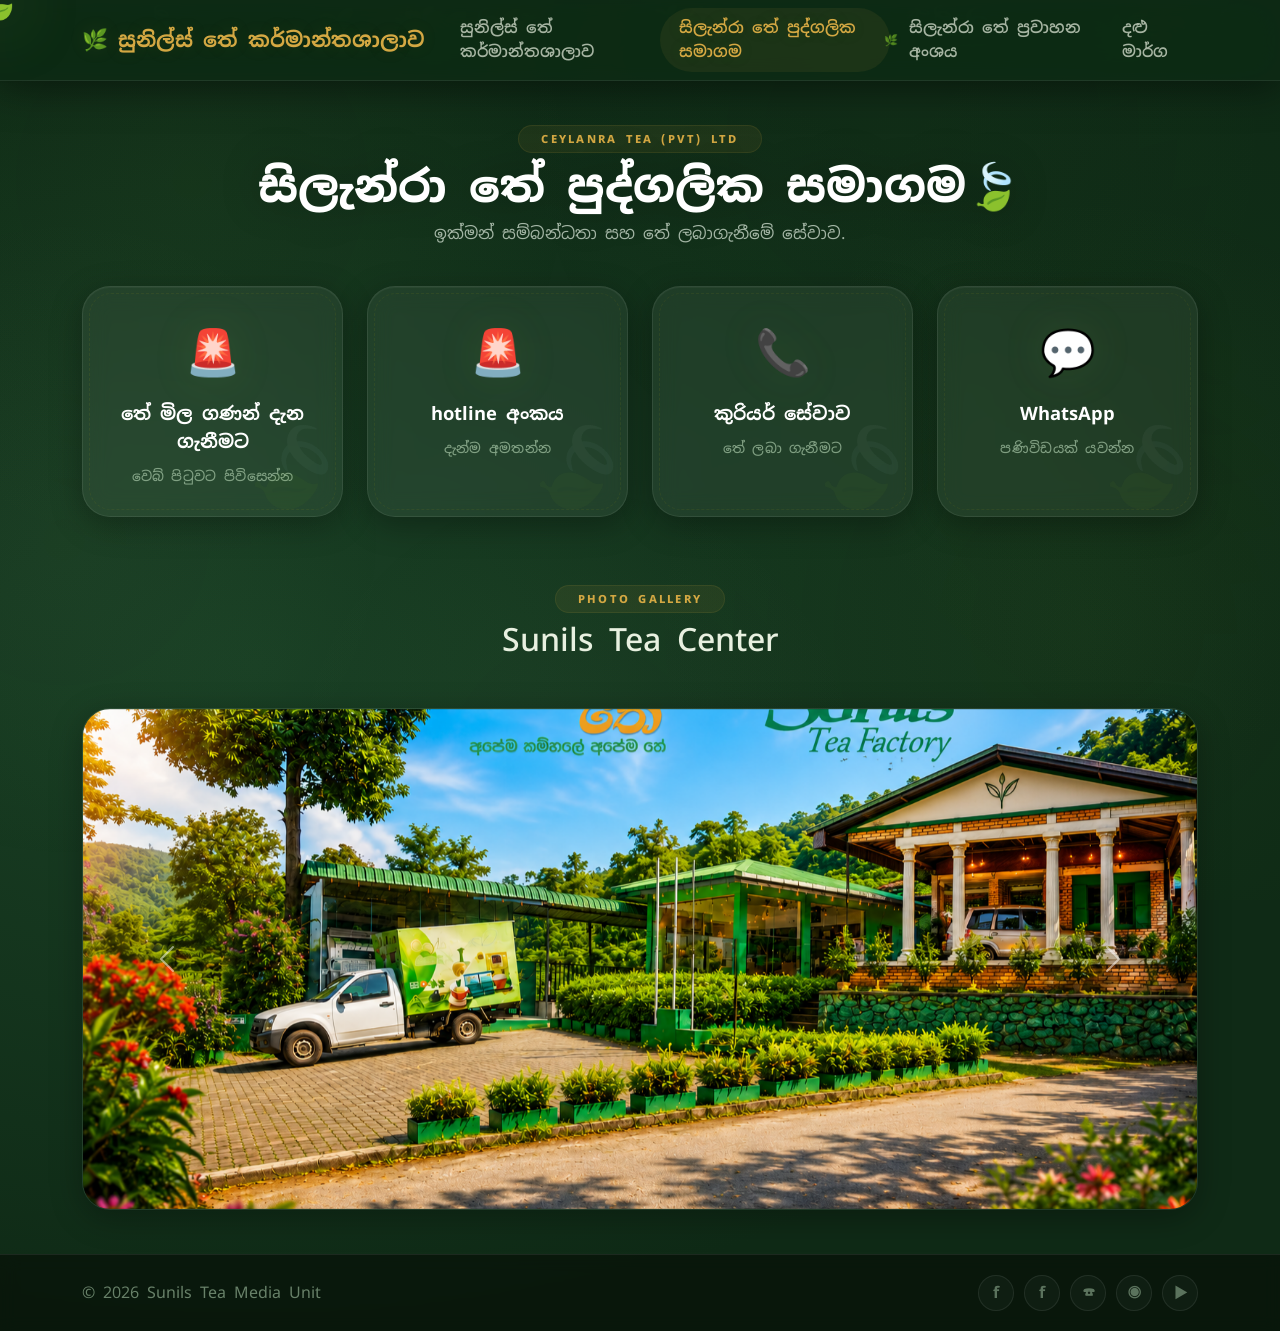
==== sirendra.html @ 20cf8dbf "Add files via upload" ====
<!DOCTYPE html>
<html lang="si">
<head>
    <meta charset="utf-8">
    <meta name="viewport" content="width=device-width, initial-scale=1">
    <title>සිලැන්රා තේ පුද්ගලික සමාගම</title>

    <!-- Bootstrap 5.3.2 (same as theme) -->
    <link href="https://cdn.jsdelivr.net/npm/bootstrap@5.3.2/dist/css/bootstrap.min.css" rel="stylesheet">
    <!-- Google Font (Sinhala) -->
    <link href="https://fonts.googleapis.com/css2?family=Noto+Sans+Sinhala:wght@400;500;600;700;800&display=swap" rel="stylesheet">

    <style>
        /* ===== ROOT VARIABLES (Tea Leaf Theme – No Background Image) ===== */
        :root {
            --tea-dark: #0f2a16;
            --tea-mid: #1f4028;
            --tea-green: #4c8b3a;
            --tea-light: #75b843;
            --tea-pale: #a8d08a;
            --gold: #d4a843;
            --card-glass: rgba(255, 255, 255, 0.06);
            --border-glass: rgba(255, 255, 255, 0.08);
        }

        * {
            margin: 0;
            padding: 0;
            box-sizing: border-box;
        }

        body {
            font-family: "Noto Sans Sinhala", sans-serif;
            min-height: 100vh;
            background: radial-gradient(ellipse at 20% 50%, #1a4025 0%, var(--tea-dark) 70%);
            color: #e8f0e0;
            overflow-x: hidden;
            cursor: none;
            position: relative;
        }

        /* ===== FULL PAGE LEAF PATTERN OVERLAY (Pure CSS, no image) ===== */
        body::before {
            content: "";
            position: fixed;
            top: 0;
            left: 0;
            width: 100%;
            height: 100%;
            z-index: 0;
            pointer-events: none;
            background:
                radial-gradient(circle at 15% 20%, rgba(117, 184, 67, 0.04) 0%, transparent 30%),
                radial-gradient(circle at 85% 70%, rgba(117, 184, 67, 0.05) 0%, transparent 35%),
                radial-gradient(circle at 45% 85%, rgba(168, 208, 138, 0.03) 0%, transparent 28%),
                radial-gradient(circle at 70% 15%, rgba(75, 139, 58, 0.04) 0%, transparent 32%),
                radial-gradient(circle at 5% 60%, rgba(168, 208, 138, 0.03) 0%, transparent 25%),
                radial-gradient(circle at 95% 40%, rgba(75, 139, 58, 0.03) 0%, transparent 30%);
        }

        /* ===== FLOATING LEAF PARTICLES (CSS only) ===== */
        .leaf-particle {
            position: fixed;
            font-size: 1.8rem;
            pointer-events: none;
            z-index: 0;
            opacity: 0.08;
            animation: leafFloat linear infinite;
            will-change: transform;
            filter: drop-shadow(0 0 8px rgba(117, 184, 67, 0.1));
        }

        @keyframes leafFloat {
            0% {
                transform: translateY(-20vh) rotate(0deg) scale(0.8);
                opacity: 0.02;
            }
            25% {
                transform: translateY(20vh) translateX(80px) rotate(90deg) scale(1.2);
                opacity: 0.12;
            }
            50% {
                transform: translateY(50vh) translateX(-60px) rotate(180deg) scale(0.9);
                opacity: 0.08;
            }
            75% {
                transform: translateY(75vh) translateX(90px) rotate(270deg) scale(1.1);
                opacity: 0.15;
            }
            100% {
                transform: translateY(110vh) translateX(-40px) rotate(360deg) scale(0.7);
                opacity: 0.02;
            }
        }

        /* ===== CUSTOM LEAF CURSOR ===== */
        #cursor-leaf {
            position: fixed;
            font-size: 2.2rem;
            pointer-events: none;
            z-index: 99999;
            filter: drop-shadow(0 0 30px rgba(117, 184, 67, 0.5));
            transform: translate(-50%, -50%);
            transition: transform 0.06s ease;
        }

        /* ===== TRAIL LEAVES (follow cursor with wind) ===== */
        .trail-leaf {
            position: fixed;
            pointer-events: none;
            z-index: 9998;
            font-size: 1rem;
            opacity: 0.6;
            transform: translate(-50%, -50%);
            filter: drop-shadow(0 0 8px rgba(117, 184, 67, 0.2));
            will-change: transform;
        }

        /* ===== FALLING LEAVES (top to bottom) ===== */
        .falling-leaf {
            position: fixed;
            top: -60px;
            pointer-events: none;
            z-index: 9997;
            font-size: 1.8rem;
            animation: fall linear forwards;
            will-change: transform;
            filter: drop-shadow(0 0 18px rgba(117, 184, 67, 0.2));
            opacity: 0.6;
        }

        @keyframes fall {
            0% {
                transform: translateY(-60px) translateX(0) rotate(0deg) scale(0.8);
                opacity: 0.8;
            }
            20% {
                transform: translateY(20vh) translateX(60px) rotate(120deg) scale(1.1);
            }
            40% {
                transform: translateY(40vh) translateX(-40px) rotate(240deg) scale(0.9);
            }
            60% {
                transform: translateY(60vh) translateX(70px) rotate(360deg) scale(1.05);
            }
            80% {
                transform: translateY(80vh) translateX(-30px) rotate(480deg) scale(0.95);
            }
            100% {
                transform: translateY(110vh) translateX(40px) rotate(600deg) scale(0.6);
                opacity: 0;
            }
        }

        /* ===== GLASS NAVBAR ===== */
        .glass-nav {
            background: rgba(15, 42, 22, 0.85);
            backdrop-filter: blur(18px) saturate(180%);
            border-bottom: 1px solid var(--border-glass);
            box-shadow: 0 4px 40px rgba(0, 0, 0, 0.5);
            z-index: 9996;
            position: relative;
        }

        .navbar-brand {
            font-weight: 800;
            color: var(--gold) !important;
            font-size: 1.3rem;
            display: flex;
            align-items: center;
            gap: 10px;
            transition: transform 0.2s;
            text-shadow: 0 0 20px rgba(212, 168, 67, 0.1);
        }
        .navbar-brand:hover {
            transform: translateX(-4px);
        }

        .nav-link {
            color: rgba(232, 240, 224, 0.7) !important;
            font-weight: 600;
            padding: 0.5rem 1.2rem !important;
            border-radius: 40px;
            transition: all 0.25s ease;
            position: relative;
        }
        .nav-link::after {
            content: "🌿";
            position: absolute;
            right: -8px;
            top: 50%;
            transform: translateY(-50%) scale(0);
            font-size: 0.7rem;
            opacity: 0;
            transition: all 0.3s ease;
        }
        .nav-link:hover::after,
        .nav-link.active::after {
            transform: translateY(-50%) scale(1);
            opacity: 0.8;
        }
        .nav-link:hover,
        .nav-link.active {
            color: var(--tea-pale) !important;
            background: rgba(117, 184, 67, 0.12);
            text-shadow: 0 0 20px rgba(117, 184, 67, 0.1);
        }
        .nav-link.active {
            color: var(--gold) !important;
            background: rgba(212, 168, 67, 0.08);
        }

        /* ===== SECTION TITLE ===== */
        .section-title {
            text-align: center;
            padding: 20px 0 10px;
            position: relative;
            z-index: 1;
        }
        .section-title .eyebrow {
            font-size: 0.7rem;
            letter-spacing: 0.2em;
            font-weight: 800;
            color: var(--gold);
            text-transform: uppercase;
            background: rgba(212, 168, 67, 0.08);
            padding: 0.3rem 1.4rem;
            border-radius: 40px;
            border: 1px solid rgba(212, 168, 67, 0.1);
            display: inline-block;
            margin-bottom: 8px;
        }
        .section-title h1 {
            font-weight: 800;
            color: #ffffff;
            font-size: 2.8rem;
            line-height: 1.15;
            text-shadow: 0 0 40px rgba(0, 0, 0, 0.3);
        }
        .section-title h1::after {
            content: " 🍃";
            display: inline-block;
            animation: leafWiggle 4s ease-in-out infinite;
        }
        @keyframes leafWiggle {
            0%,
            100% {
                transform: rotate(0deg);
            }
            50% {
                transform: rotate(15deg);
            }
        }
        .section-title p {
            font-size: 1.05rem;
            color: rgba(200, 215, 200, 0.8);
            max-width: 500px;
            margin: 0 auto;
        }

        /* ===== CONTACT BENTO GRID (adapted from service-grid) ===== */
        .contact-bento {
            display: grid;
            grid-template-columns: repeat(auto-fit, minmax(220px, 1fr));
            gap: 24px;
            margin-top: 30px;
            position: relative;
            z-index: 1;
        }

        .contact-card {
            background: var(--card-glass);
            backdrop-filter: blur(12px);
            border: 1px solid var(--border-glass);
            border-radius: 28px;
            padding: 32px 20px 30px;
            text-align: center;
            transition: all 0.35s cubic-bezier(0.34, 1.56, 0.64, 1);
            cursor: none;
            display: flex;
            flex-direction: column;
            align-items: center;
            gap: 4px;
            box-shadow:
                0 8px 32px rgba(0, 0, 0, 0.3),
                inset 0 1px 0 rgba(255, 255, 255, 0.04);
            position: relative;
            overflow: hidden;
            min-height: 200px;
            color: #e8f0e0;
            text-decoration: none;
        }

        /* Leaf watermark on cards */
        .contact-card::before {
            content: "🍃";
            position: absolute;
            bottom: -10px;
            right: -5px;
            font-size: 5rem;
            opacity: 0.04;
            transform: rotate(25deg);
            pointer-events: none;
            transition: all 0.5s ease;
        }
        .contact-card:hover::before {
            opacity: 0.12;
            transform: rotate(35deg) scale(1.1);
        }

        /* Stitching border effect */
        .contact-card::after {
            content: "";
            position: absolute;
            top: 6px;
            left: 6px;
            right: 6px;
            bottom: 6px;
            border-radius: 22px;
            border: 1.5px dashed rgba(255, 215, 0, 0.06);
            pointer-events: none;
            transition: border-color 0.4s ease;
        }
        .contact-card:hover::after {
            border-color: rgba(212, 168, 67, 0.15);
        }

        .contact-card:hover {
            transform: translateY(-8px) scale(1.02);
            border-color: rgba(212, 168, 67, 0.2);
            box-shadow:
                0 0 50px rgba(117, 184, 67, 0.06),
                0 16px 48px rgba(0, 0, 0, 0.5),
                inset 0 1px 0 rgba(255, 255, 255, 0.06);
            background: rgba(30, 60, 35, 0.6);
        }

        .contact-card span {
            font-size: 2.8rem;
            display: block;
            margin-bottom: 6px;
            filter: drop-shadow(0 0 20px rgba(117, 184, 67, 0.1));
        }
        .contact-card strong {
            display: block;
            font-size: 1.15rem;
            margin: 4px 0 6px;
            font-weight: 700;
            color: #ffffff;
        }
        .contact-card small {
            font-size: 0.85rem;
            color: rgba(168, 200, 168, 0.7);
            font-weight: 500;
            letter-spacing: 0.3px;
        }

        /* ===== CAROUSEL WRAP ===== */
        .carousel-wrap {
            position: relative;
            z-index: 1;
            margin-top: 30px;
            border-radius: 28px;
            overflow: hidden;
            box-shadow: 0 8px 32px rgba(0, 0, 0, 0.3);
            border: 1px solid var(--border-glass);
        }
        .carousel-wrap img {
            height: 500px;
            object-fit: cover;
            width: 100%;
            transition: transform 0.3s ease;
        }
        .carousel-wrap img:hover {
            transform: scale(1.02);
        }

        /* ===== FOOTER ===== */
        .footer {
            background: rgba(5, 13, 5, 0.6);
            backdrop-filter: blur(8px);
            color: rgba(168, 200, 168, 0.6);
            padding: 20px 0;
            border-top: 1px solid var(--border-glass);
            position: relative;
            z-index: 1;
            margin-top: 20px;
        }
        .socials {
            display: flex;
            gap: 10px;
        }
        .socials a {
            width: 36px;
            height: 36px;
            border-radius: 50%;
            background: rgba(255, 255, 255, 0.03);
            color: rgba(168, 200, 168, 0.5);
            display: grid;
            place-items: center;
            text-decoration: none;
            transition: all 0.25s ease;
            border: 1px solid var(--border-glass);
            cursor: none;
            font-weight: 700;
        }
        .socials a:hover {
            background: var(--gold);
            color: #0a140a;
            transform: translateY(-3px);
            box-shadow: 0 0 30px rgba(212, 168, 67, 0.15);
            border-color: var(--gold);
        }

        /* ===== RESPONSIVE ===== */
        @media (max-width: 768px) {
            .contact-bento {
                grid-template-columns: 1fr;
                gap: 16px;
            }
            .contact-card {
                min-height: 140px;
                padding: 24px 16px;
            }
            .contact-card span {
                font-size: 2.2rem;
            }
            .section-title h1 {
                font-size: 2rem;
            }
            .section-title h1::after {
                content: " 🍃";
                font-size: 1.6rem;
            }
            .carousel-wrap img {
                height: 300px;
            }
            #cursor-leaf {
                font-size: 1.6rem;
            }
            .trail-leaf {
                font-size: 0.8rem !important;
            }
        }

        @media (max-width: 480px) {
            .section-title h1 {
                font-size: 1.6rem;
            }
            .contact-card {
                min-height: 110px;
                padding: 18px 12px;
                border-radius: 20px;
            }
            .contact-card strong {
                font-size: 1rem;
            }
            .contact-card span {
                font-size: 1.8rem;
            }
            .carousel-wrap img {
                height: 200px;
            }
            .footer {
                padding: 15px 0;
            }
        }

        /* ===== SCROLLBAR ===== */
        ::-webkit-scrollbar {
            width: 4px;
        }
        ::-webkit-scrollbar-track {
            background: var(--tea-dark);
        }
        ::-webkit-scrollbar-thumb {
            background: var(--gold);
            border-radius: 10px;
        }
    </style>
</head>
<body>

    <!-- ===== CURSOR LEAF ===== -->
    <div id="cursor-leaf">🍃</div>

    <!-- ===== TRAIL CONTAINER ===== -->
    <div id="trail-container"></div>

    <!-- ===== FLOATING LEAF PARTICLES ===== -->
    <div id="leaf-particles"></div>

    <!-- ===== NAVBAR (theme consistent) ===== -->
    <nav class="navbar navbar-expand-lg glass-nav sticky-top">
        <div class="container">
            <a class="navbar-brand fw-bold" href="index.html">🌿 සුනිල්ස් තේ කර්මාන්තශාලාව</a>
            <button class="navbar-toggler border-0" data-bs-toggle="collapse" data-bs-target="#nav">
                <span class="navbar-toggler-icon" style="filter: invert(0.8);"></span>
            </button>
            <div id="nav" class="collapse navbar-collapse">
                <ul class="navbar-nav ms-auto">
                    <li class="nav-item"><a class="nav-link" href="sunils.html">සුනිල්ස් තේ කර්මාන්තශාලාව</a></li>
                    <li class="nav-item"><a class="nav-link active" href="sirendra.html">සිලැන්රා තේ පුද්ගලික සමාගම</a></li>
                    <li class="nav-item"><a class="nav-link" href="transport.html">සිලැන්රා තේ ප්‍රවාහන අංශය</a></li>
                    <li class="nav-item"><a class="nav-link" href="Leaf routes.html">දළු මාර්ග</a></li>
                </ul>
            </div>
        </div>
    </nav>

    <!-- ===== MAIN CONTENT (preserved exactly) ===== -->
    <main class="container py-4">
        <div class="section-title">
            <span class="eyebrow">Ceylanra TEA (PVT) LTD</span>
            <h1>සිලැන්රා තේ පුද්ගලික සමාගම</h1>
            <p>ඉක්මන් සම්බන්ධතා සහ තේ ලබාගැනීමේ සේවාව.</p>
        </div>

        <!-- Contact bento grid (4 cards) -->
        <div class="contact-bento">
            <a class="contact-card tea-price" href="Tea Menu.html">
                <span>🚨</span>
                <strong>තේ මිල ගණන් දැන ගැනීමට </strong>
                <small>වෙබ් පිටුවට පිවිසෙන්න </small>
            </a>   
            <a class="contact-card emergency" href="tel:+941773565765">
                <span>🚨</span>
                <strong>hotline අංකය</strong>
                <small>දැන්ම අමතන්න</small>
            </a>
            <a class="contact-card" href="tel:+947735665765">
                <span>📞</span>
                <strong>කුරියර් සේවාව</strong>
                <small>තේ ලබා ගැනීමට</small>
            </a>
            <a class="contact-card" href="https://wa.me/947735665765" target="_blank">
                <span>💬</span>
                <strong>WhatsApp</strong>
                <small>පණිවිඩයක් යවන්න</small>
            </a>
        </div>

        <!-- Photo gallery section -->
        <section class="mt-5">
            <div class="section-title">
                <span class="eyebrow">PHOTO GALLERY</span>
                <h2>Sunils Tea Center</h2>
            </div>
            <div class="carousel-wrap">
                <div id="centreCarousel" class="carousel slide" data-bs-ride="carousel">
                    <div class="carousel-inner">
                        <div class="carousel-item active">
                            <img src="assets/IMG/Sunils Tea Center.png" alt="Tea Center">
                        </div>
                        <div class="carousel-item">
                            <img src="assets/IMG/TC/1.jpg" alt="Tea Center drone">
                        </div>
                        <div class="carousel-item">
                            <img src="assets/IMG/TC/4.jpg" alt="Tea plantation">
                        </div>
                        <div class="carousel-item">
                            <img src="assets/IMG/TC/2.jpg" alt="Tea products">
                        </div>
                        <div class="carousel-item">
                            <img src="assets/IMG/TC/3.jpg" alt="Tea">
                        </div>
                    </div>
                    <button class="carousel-control-prev" type="button" data-bs-target="#centreCarousel" data-bs-slide="prev">
                        <span class="carousel-control-prev-icon"></span>
                    </button>
                    <button class="carousel-control-next" type="button" data-bs-target="#centreCarousel" data-bs-slide="next">
                        <span class="carousel-control-next-icon"></span>
                    </button>
                </div>
            </div>
        </section>
    </main>

    <!-- ===== FOOTER (theme consistent) ===== -->
    <footer class="footer">
        <div class="container d-flex flex-wrap justify-content-between align-items-center gap-3">
            <div>© 2026 Sunils Tea Media Unit</div>
            <div class="socials">
                <a href="#">f</a>
                <a href="#">f</a>
                <a href="tel:+94112222222">☎</a>
                <a href="https://wa.me/94770000000">◉</a>
                <a href="#">▶</a>
            </div>
        </div>
    </footer>

    <!-- ===== BOOTSTRAP JS ===== -->
    <script src="https://cdn.jsdelivr.net/npm/bootstrap@5.3.2/dist/js/bootstrap.bundle.min.js"></script>

    <!-- ===== THEME JS (only theme-wide effects, no service logic) ===== -->
    <script>
        (function() {
            "use strict";

            // ---- FLOATING LEAF PARTICLES ----
            const leafContainer = document.getElementById('leaf-particles');
            const leafEmojis = ['🍃', '🌿', '🍂', '🌱'];
            for (let i = 0; i < 30; i++) {
                const el = document.createElement('div');
                el.className = 'leaf-particle';
                el.textContent = leafEmojis[i % leafEmojis.length];
                const size = 1.2 + Math.random() * 2.2;
                el.style.fontSize = size + 'rem';
                el.style.left = (Math.random() * 100) + '%';
                el.style.animationDuration = (14 + Math.random() * 22) + 's';
                el.style.animationDelay = (Math.random() * 18) + 's';
                el.style.opacity = 0.03 + Math.random() * 0.08;
                leafContainer.appendChild(el);
            }

            // ---- CURSOR LEAF ----
            const cursorLeaf = document.getElementById('cursor-leaf');
            let cursorX = -100,
                cursorY = -100;

            document.addEventListener('mousemove', (e) => {
                cursorX = e.clientX;
                cursorY = e.clientY;
                cursorLeaf.style.left = cursorX + 'px';
                cursorLeaf.style.top = cursorY + 'px';
            });

            document.addEventListener('mouseleave', () => cursorLeaf.style.opacity = '0');
            document.addEventListener('mouseenter', () => cursorLeaf.style.opacity = '1');

            // ---- TRAIL LEAVES ----
            const trailContainer = document.getElementById('trail-container');
            const trailLength = 14;
            let trailPositions = [];
            let trailElements = [];

            for (let i = 0; i < trailLength; i++) {
                const el = document.createElement('div');
                el.className = 'trail-leaf';
                el.textContent = ['🍃', '🌿', '🍂', '🌱'][i % 4];
                const scale = 1 - (i / trailLength) * 0.65;
                el.style.fontSize = `${20 * scale}px`;
                el.style.opacity = 0.7 - (i / trailLength) * 0.6;
                el.style.transform = `rotate(${i * 18}deg)`;
                trailContainer.appendChild(el);
                trailElements.push(el);
                trailPositions.push({ x: -100, y: -100 });
            }

            document.addEventListener('mousemove', (e) => {
                trailPositions.unshift({ x: e.clientX, y: e.clientY });
                trailPositions.pop();
            });

            let windAngle = 0;

            function updateTrail() {
                windAngle += 0.025;
                const wind = Math.sin(windAngle) * 16;

                trailElements.forEach((el, index) => {
                    const pos = trailPositions[index] || trailPositions[trailPositions.length - 1];
                    const delayOffset = index * 1.2;
                    const windOffset = wind * (1 + index * 0.15);

                    el.style.left = (pos.x + windOffset) + 'px';
                    el.style.top = (pos.y + delayOffset) + 'px';
                    el.style.transform =
                        `rotate(${index * 22 + wind * 1.5}deg) scale(${1 - index * 0.035})`;
                });

                requestAnimationFrame(updateTrail);
            }
            updateTrail();

            // ---- FALLING LEAVES ----
            const fallingEmojis = ['🍃', '🌿', '🍂', '🌱'];

            function spawnFallingLeaf() {
                const leaf = document.createElement('div');
                leaf.className = 'falling-leaf';
                leaf.textContent = fallingEmojis[Math.floor(Math.random() * fallingEmojis.length)];

                const size = 1.4 + Math.random() * 2.2;
                leaf.style.fontSize = size + 'rem';
                leaf.style.left = (Math.random() * 100) + '%';

                const duration = 10 + Math.random() * 16;
                leaf.style.animationDuration = duration + 's';
                leaf.style.animationDelay = (Math.random() * 2) + 's';

                document.body.appendChild(leaf);

                setTimeout(() => {
                    if (leaf.parentNode) leaf.remove();
                }, (duration + 4) * 1000);
            }

            for (let i = 0; i < 15; i++) {
                setTimeout(spawnFallingLeaf, i * 250);
            }

            setInterval(() => {
                const count = 1 + Math.floor(Math.random() * 2);
                for (let i = 0; i < count; i++) {
                    setTimeout(spawnFallingLeaf, i * 200);
                }
            }, 1200);

            console.log('🍃 Sunils Tea Factory – Sirendra Page loaded');
        })();
    </script>
</body>
</html>
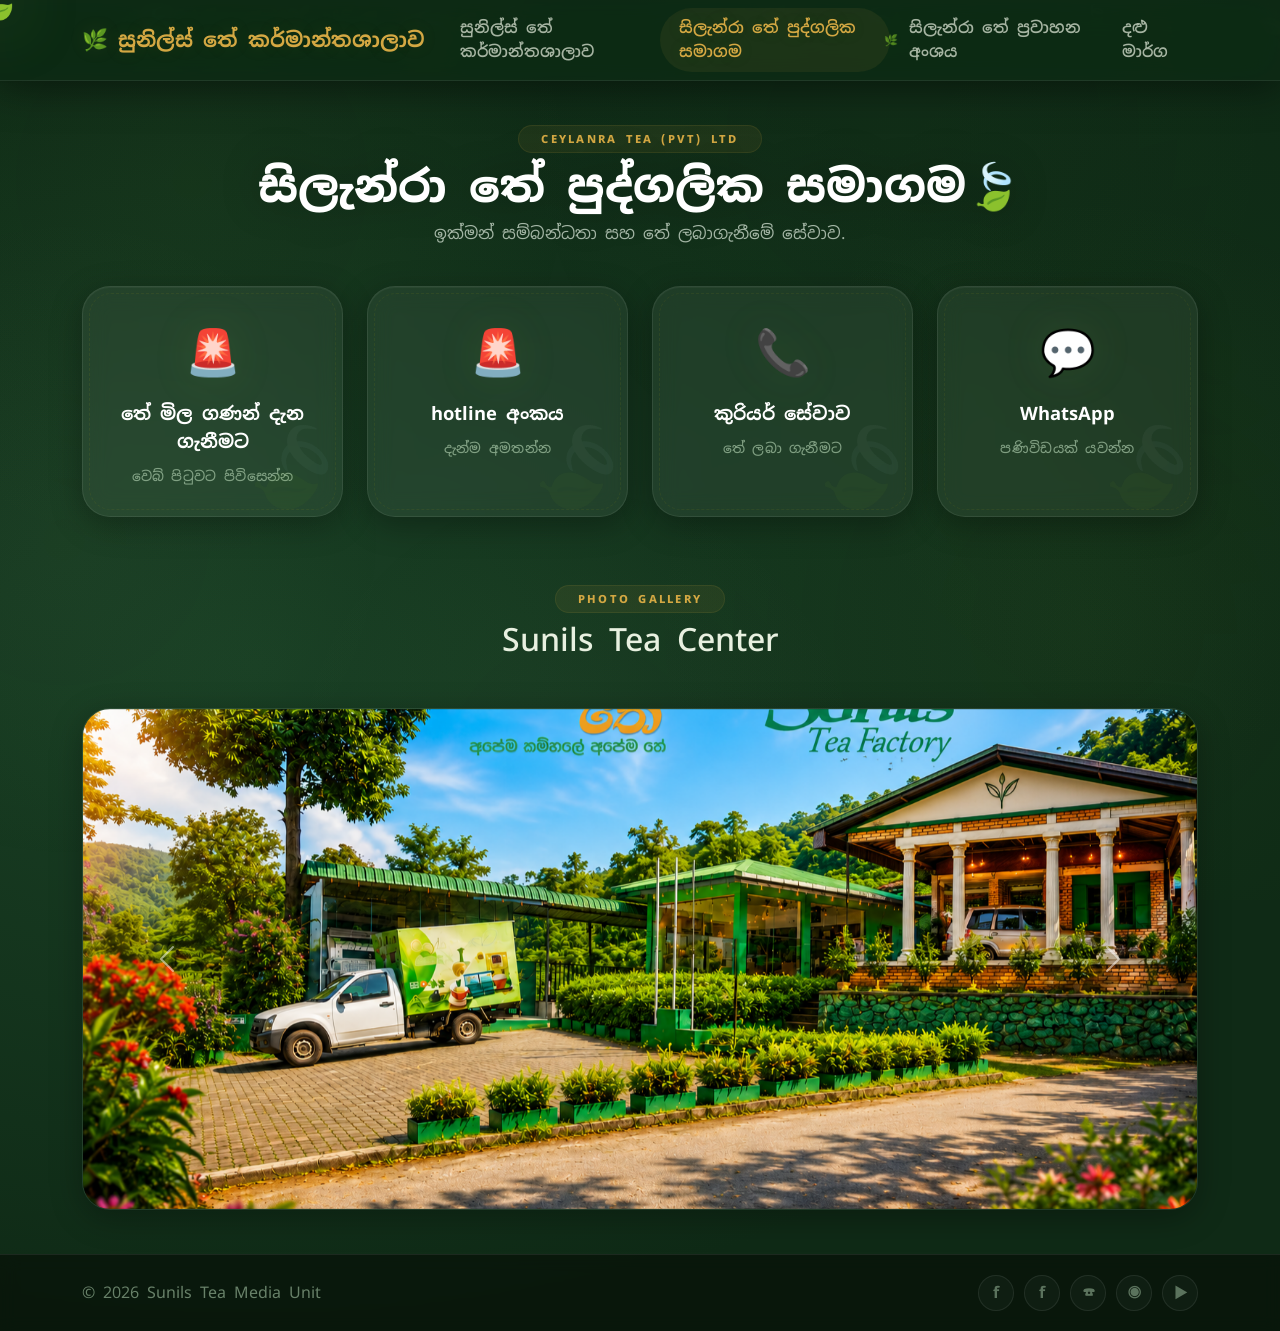
==== commit 016d8da0: "Update sirendra.html" ====
--- a/sirendra.html
+++ b/sirendra.html
@@ -523,7 +523,7 @@
                 <strong>තේ මිල ගණන් දැන ගැනීමට </strong>
                 <small>වෙබ් පිටුවට පිවිසෙන්න </small>
             </a>   
-            <a class="contact-card emergency" href="tel:+941773565765">
+            <a class="contact-card emergency" href="tel:+94773565765">
                 <span>🚨</span>
                 <strong>hotline අංකය</strong>
                 <small>දැන්ම අමතන්න</small>
@@ -583,8 +583,8 @@
             <div class="socials">
                 <a href="#">f</a>
                 <a href="#">f</a>
-                <a href="tel:+94112222222">☎</a>
-                <a href="https://wa.me/94770000000">◉</a>
+                <a href="tel:+94342269587">☎</a>
+                <a href="https://wa.me/94763597334">◉</a>
                 <a href="#">▶</a>
             </div>
         </div>
@@ -712,4 +712,4 @@
         })();
     </script>
 </body>
-</html>+</html>
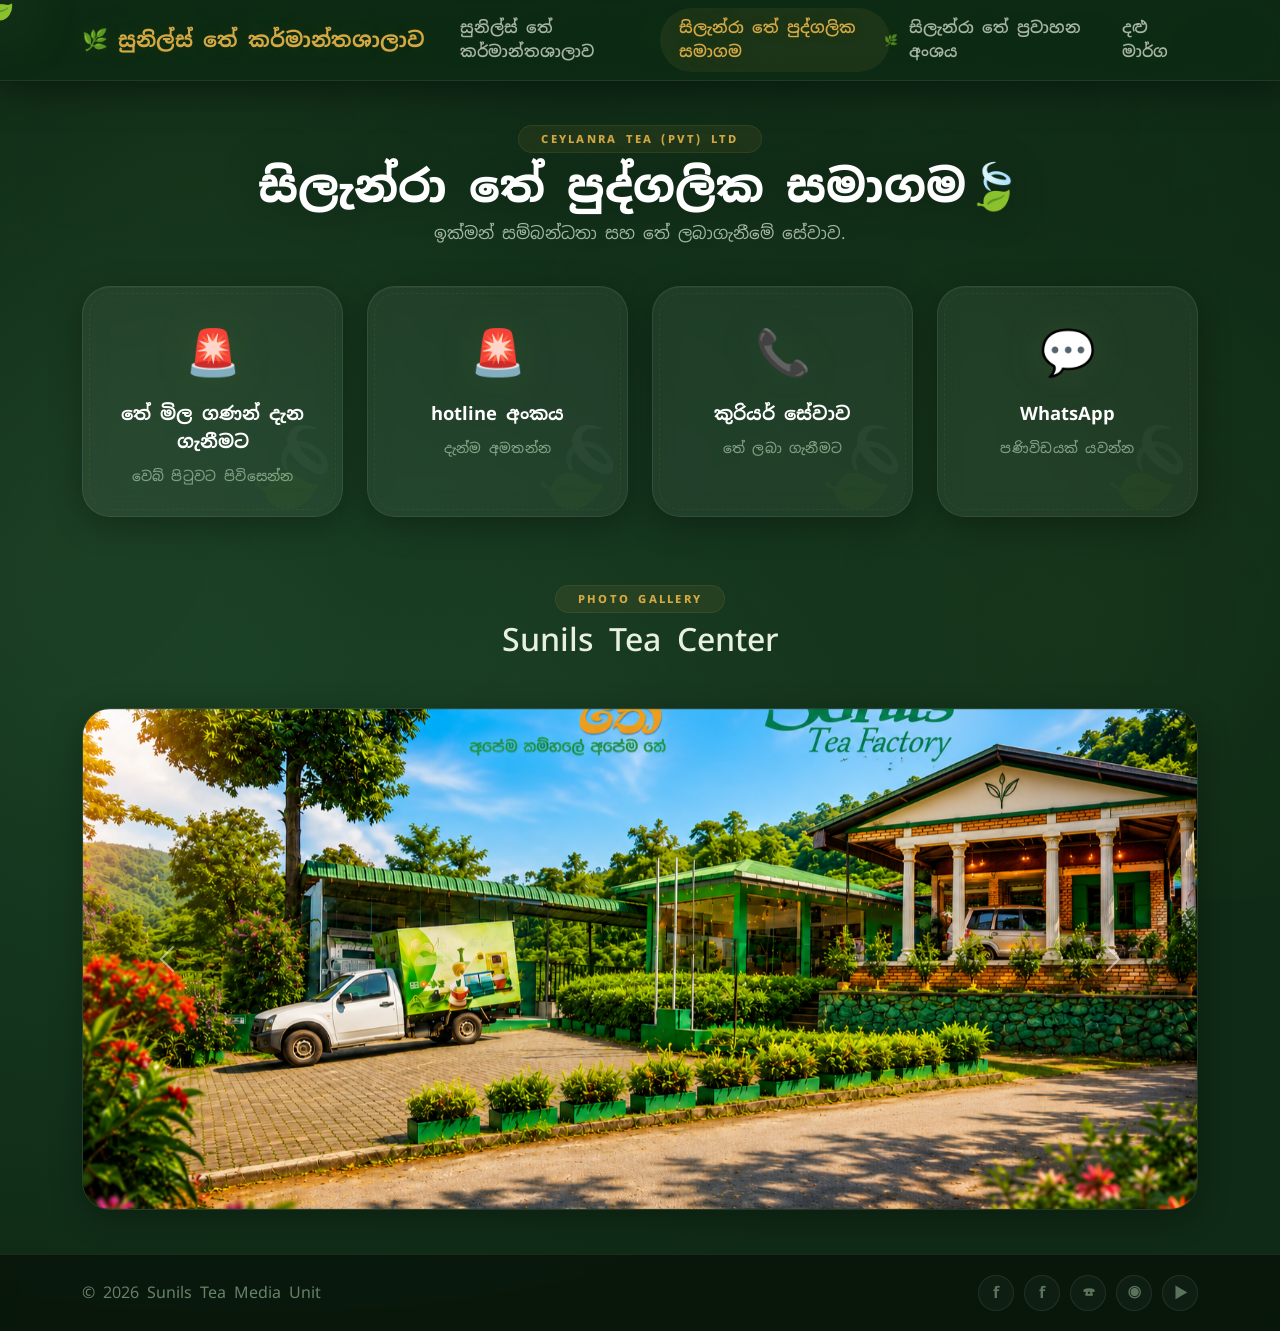
==== commit 2f13e304: "Update sirendra.html" ====
--- a/sirendra.html
+++ b/sirendra.html
@@ -528,12 +528,12 @@
                 <strong>hotline අංකය</strong>
                 <small>දැන්ම අමතන්න</small>
             </a>
-            <a class="contact-card" href="tel:+947735665765">
+            <a class="contact-card" href="tel:+94773565765">
                 <span>📞</span>
                 <strong>කුරියර් සේවාව</strong>
                 <small>තේ ලබා ගැනීමට</small>
             </a>
-            <a class="contact-card" href="https://wa.me/947735665765" target="_blank">
+            <a class="contact-card" href="https://wa.me/94773565765" target="_blank">
                 <span>💬</span>
                 <strong>WhatsApp</strong>
                 <small>පණිවිඩයක් යවන්න</small>
